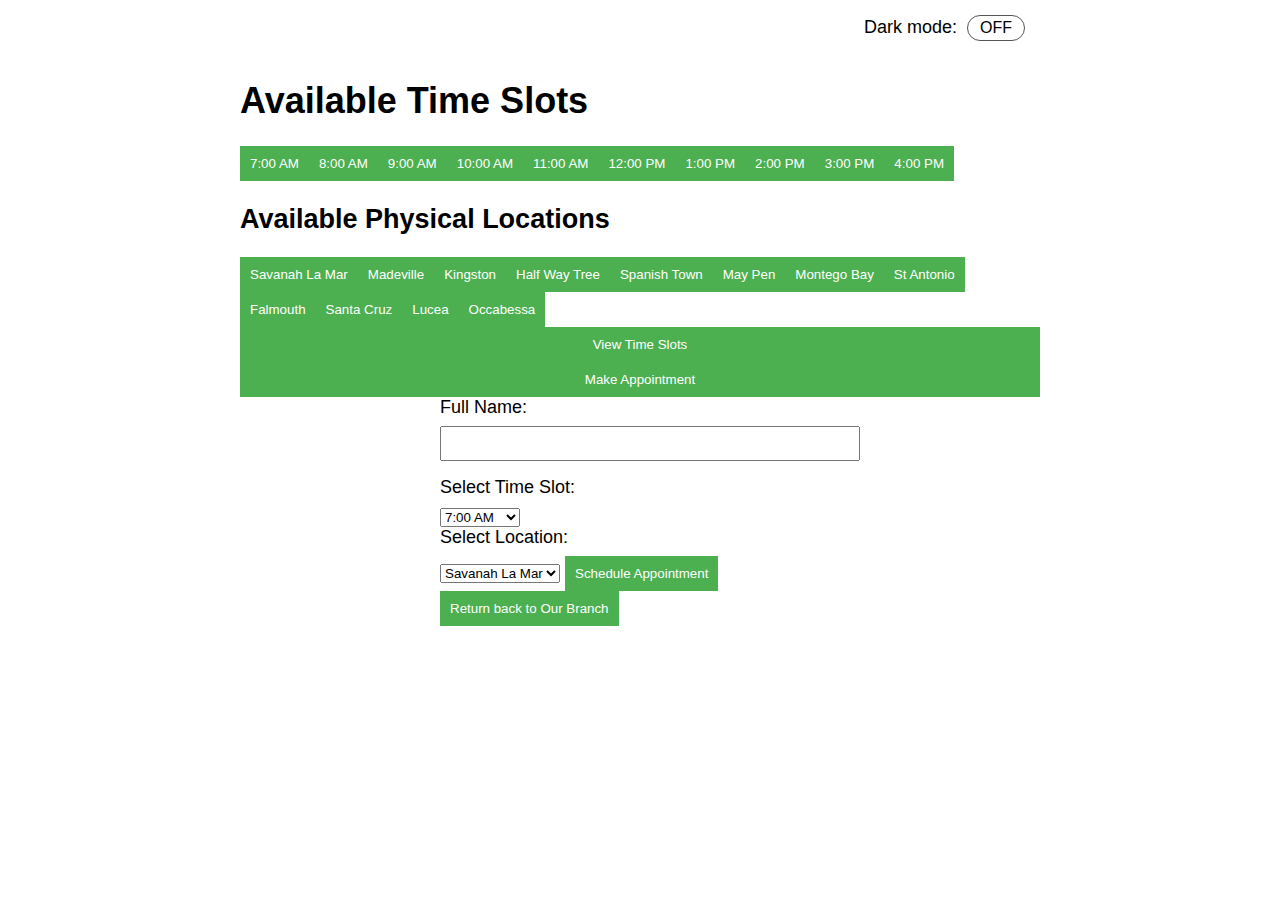
==== A3/appointment.html @ 5bf642f1 "first commit" ====
<!DOCTYPE html>
<html lang="en">
<head>
    <meta charset="UTF-8">
    <meta name="viewport" content="width=device-width, initial-scale=1.0">
    <link rel="stylesheet" href="styles.css">
    <meta http-equiv="X-UA-Compatible" content="ie=edge">
    <!-- <title>Dark Mode</title> -->
    <title>Appointment Scheduling</title>
</head>
<body>
    <div class="switch">Dark mode:
        <span class="inner-switch">OFF</span>
    </div>

    <!----> 

    <h1>Available Time Slots</h1>

    <div id="timeSlots" class="time-slot-container">
        <!-- Time slots will be dynamically populated here -->
    </div>


    <!-- The Location Header-->
    <h2>Available Physical Locations</h2>

    <div id="locations" class ="locations-slot-container">
        <!-- Locations will be dynamically populated here-->
    </div>

    <button id="viewTimeSlotsBtn">
        View Time Slots
    </button>

    <button id = "makeAppointmentBtn">
        Make Appointment
    </button>

    
    <form id="appointmentForm">
        <label for="fullName">Full Name:</label>
        <input type="text" id="fullName" required>
    
        <label for="selectedTimeSlot">Select Time Slot:</label>
        <select id="selectedTimeSlot" required>
            <!-- Time slots will be dynamically populated here -->
        </select>
    
        <label for="selectedLocation">Select Location:</label>
        <select id="selectedLocation" required>
            <!-- Locations will be dynamically populated here -->
        </select>
    
        <button type="submit">Schedule Appointment</button>

        <button onclick="location.href='index.html'">Return back to Our Branch</button>
    </form>

    <div id="confirmationMessage"></div>

    <script src="script.js"></script>
</body>
</html>
---- A3/styles.css ----
/* Add your styling here */
/* body {
    font-family: Arial, sans-serif;
    padding: 20px;
} */
body {
    font-family: sans-serif;
    font-size: 1.125rem;
    display: flex;
    flex-direction: column;
    max-width: 50rem;
    margin: 0 auto;
    padding: 0 0.9375rem;   
}

form {
    max-width: 400px;
    margin: 0 auto;
}

label {
    display: block;
    margin-bottom: 8px;
}

input {
    width: 100%;
    padding: 8px;
    margin-bottom: 16px;
}

button {
    background-color: #4caf50;
    color: white;
    padding: 10px;
    border: none;
    cursor: pointer;
}

button:hover {
    background-color: #45a049;
}

#confirmationMessage {
    margin-top: 20px;
    font-weight: bold;
}

/* */

small {
    font-style: italic;
}
article {
    display: flex;
    flex-direction: column;
}
img {
    max-width: 100%;
    display: block;
    align-self: center;
}
.switch {
    align-self: flex-end;
    margin: 0.9375rem;
}
.inner-switch {
    display: inline-block;
    cursor: pointer;
    border: 1px solid #555;
    border-radius: 1.25rem;
    width: 3.125rem;
    text-align: center;
    font-size: 1rem;
    padding: 0.1875rem;
    margin-left: 0.3125rem;
}

/* dark mode style*/
.dark,
.dark * {
    background-color: #222;
    color: #e6e6e6;
    border-color: #e6e6e6;
}
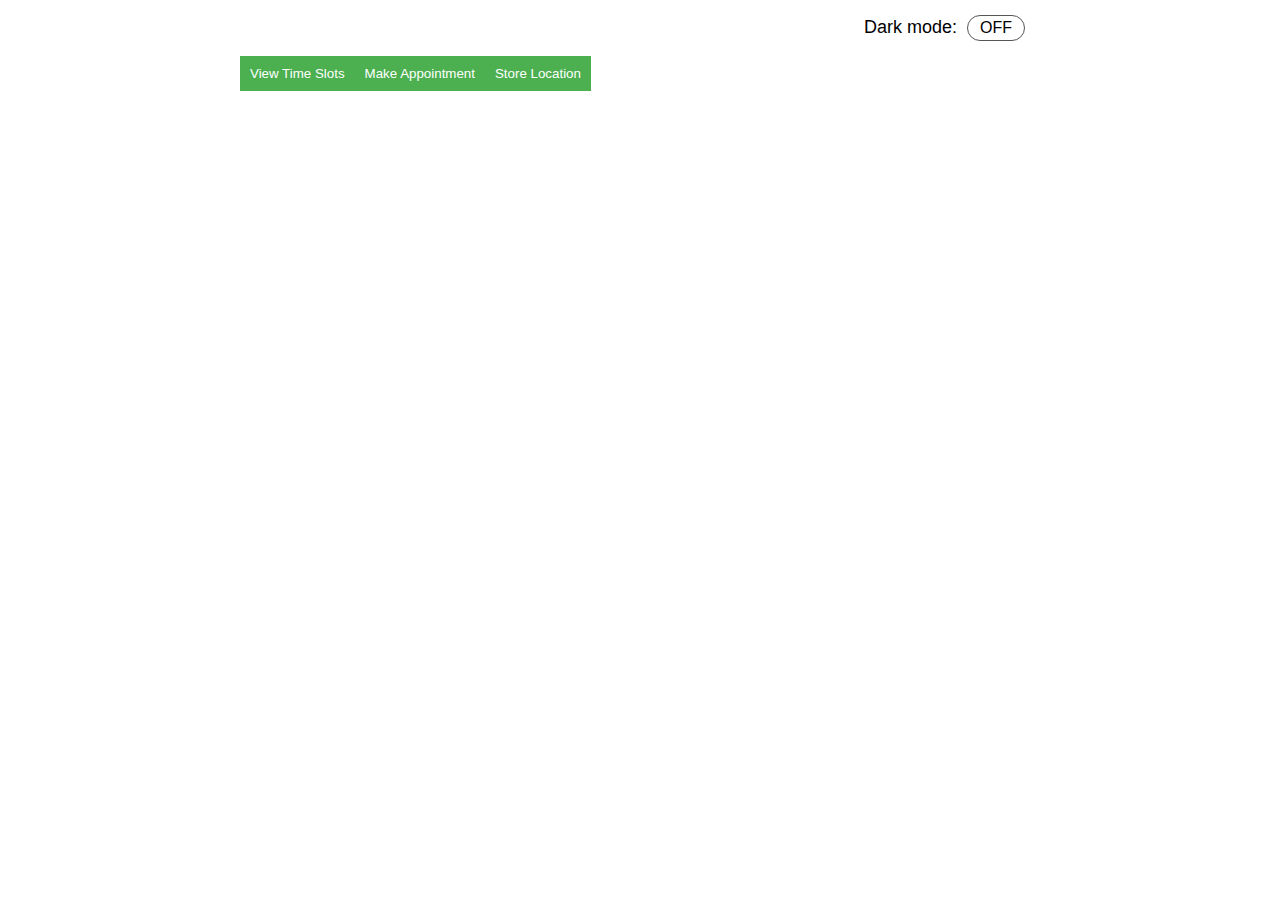
==== commit 980b3b34: "appointment 0.0.1" ====
--- a/A3/appointment.html
+++ b/A3/appointment.html
@@ -9,53 +9,90 @@
     <title>Appointment Scheduling</title>
 </head>
 <body>
-    <div class="switch">Dark mode:
-        <span class="inner-switch">OFF</span>
+    <div class="switch">
+        Dark mode: <span class="inner-switch">OFF</span>
     </div>
 
     <!----> 
+    <div class="tabs">
+        <button id="viewTimeSlotsBtn" onclick="openTab('ViewTimeSlots')">
+            View Time Slots
+        </button>
+    
+        <button id = "makeAppointmentBtn" onclick="openTab('MakeAppointment')">
+            Make Appointment
+        </button>
 
-    <h1>Available Time Slots</h1>
-
-    <div id="timeSlots" class="time-slot-container">
-        <!-- Time slots will be dynamically populated here -->
+        <button id="storeLocationsTab" onclick="openTab('StoreLocations')">
+            Store Location 
+        </button>
     </div>
 
+  
 
-    <!-- The Location Header-->
-    <h2>Available Physical Locations</h2>
+    <div id="ViewTimeSlots" class="tab-content" >
+        <h1>Available Time Slots</h1>
 
-    <div id="locations" class ="locations-slot-container">
-        <!-- Locations will be dynamically populated here-->
+        <div id="timeSlots" class="time-slot-container">
+            <!-- Time slots will be dynamically populated here -->
+        </div>
+        
+        <!-- <button id="viewTimeSlotsBtn">View Time Slots</button> -->
+        <button onclick="location.href='index.html'">Return back to Our Branch</button>
     </div>
 
-    <button id="viewTimeSlotsBtn">
-        View Time Slots
-    </button>
+    
 
-    <button id = "makeAppointmentBtn">
-        Make Appointment
-    </button>
+    <div id="MakeAppointment" class="tab-content">
+         <!-- The Location Header-->
+        <h1>Let's Schedule that Appointment</h1>
+        <div id="appointmentForm">
+            <!-- Form for making an appointment--> 
+            <label for="fullName">Full Name</label>
+            <input type="text" id="fullName">
+             
+            
+         
+                <label for="selectedLocation">Select Location:</label>
+                <select id="selectedLocation" required>
+                    <!-- Locations will be dynamically populated here -->
+                </select>
+            
 
+
+            <div id="timeSlots" class="time-slot-container">
+                <!-- Time slots will be dynamically populated here -->
+                   
+                <label for="selectedTimeSlot">Select Time Slot:</label>
+                <select id="selectedTimeSlot" required>
+                    <!-- Time slots will be dynamically populated here -->
+                </select>
+            </div>
+
+            <button type="submit"> Schedule Appointment</button>
+        </div>
+        <div id="confirmationMessage"></div>
+        <button onclick="location.href='index.html'">Return back to Our Branch</button>
+    </div>
+
+   
+    <div id="StoreLocations" class="tab-content">
+        <h1>Available Store Locations</h1>
+        <div id="locations" class="locations-slot-container">
+
+        </div>
+
+         <!-- Locations will be dynamically populated here-->
+        <div id="locations" class="location-slot-container">
+            <!-- Location slots will be dynamically populated here -->
+        </div>
+        
+     
+        <!-- <button type="ViewLocationBtn">Submit Location</button> -->
+        <button onclick="location.href='index.html'">Return back to Our Branch</button>
+    </div>
     
-    <form id="appointmentForm">
-        <label for="fullName">Full Name:</label>
-        <input type="text" id="fullName" required>
-    
-        <label for="selectedTimeSlot">Select Time Slot:</label>
-        <select id="selectedTimeSlot" required>
-            <!-- Time slots will be dynamically populated here -->
-        </select>
-    
-        <label for="selectedLocation">Select Location:</label>
-        <select id="selectedLocation" required>
-            <!-- Locations will be dynamically populated here -->
-        </select>
-    
-        <button type="submit">Schedule Appointment</button>
 
-        <button onclick="location.href='index.html'">Return back to Our Branch</button>
-    </form>
 
     <div id="confirmationMessage"></div>
 
--- a/A3/styles.css
+++ b/A3/styles.css
@@ -82,4 +82,37 @@
     background-color: #222;
     color: #e6e6e6;
     border-color: #e6e6e6;
-}+}
+
+
+/* Add your existing CSS styles */
+
+/* Tabs styling */
+.tabs {
+    display: flex;
+    margin-bottom: 20px;
+}
+
+.tabs button {
+    background-color: #4caf50;
+    color: white;
+    padding: 10px;
+    border: none;
+    cursor: pointer;
+}
+
+.tabs button:hover {
+    background-color: #45a049;
+}
+
+.tab-content {
+    display: none;
+}
+
+/* Default active tab */
+.tabs button.active {
+    background-color: #45a049;
+}
+
+/* Dark mode styles */
+/* Add your existing dark mode styles */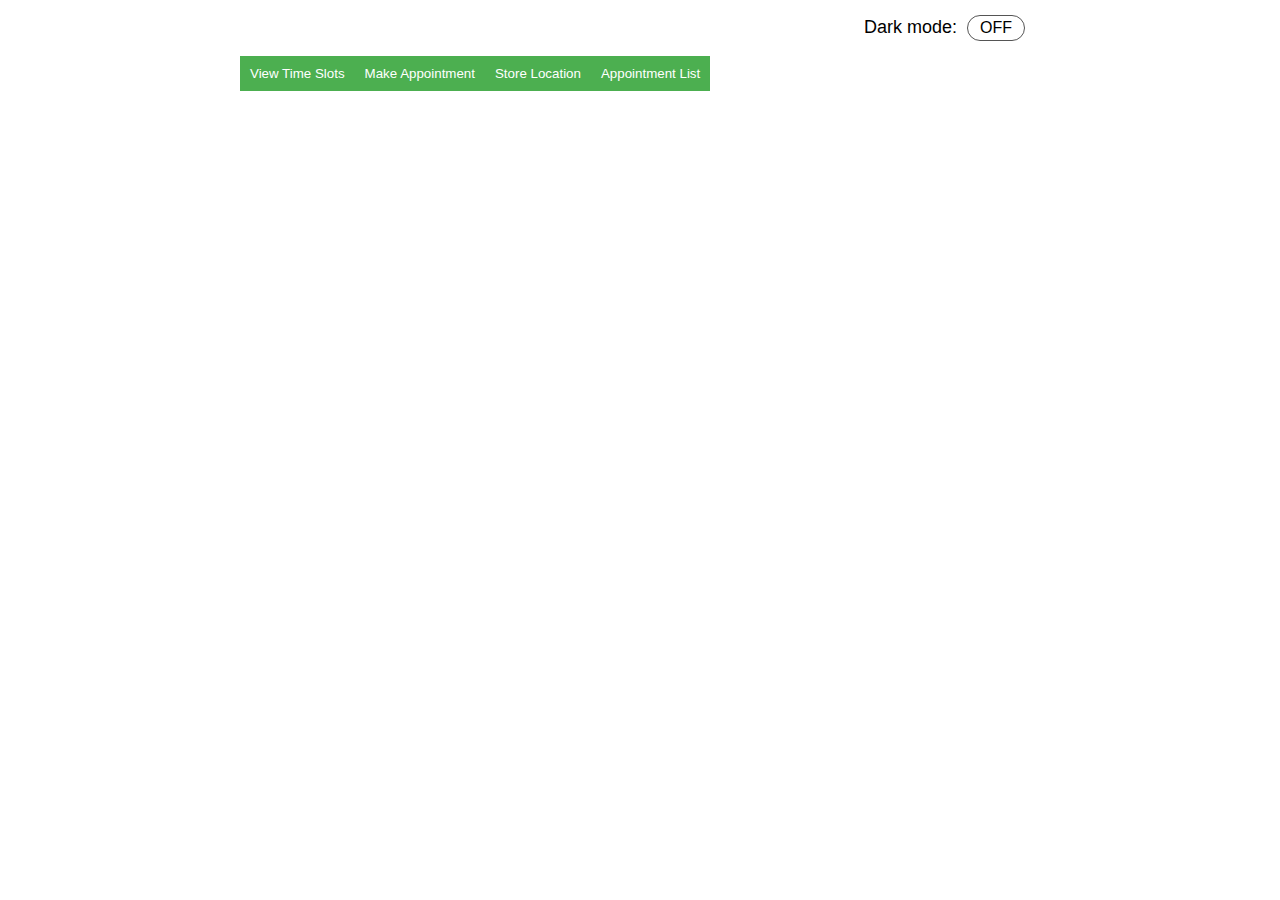
==== commit 56716b86: "appointment 0.0.2" ====
--- a/A3/appointment.html
+++ b/A3/appointment.html
@@ -26,6 +26,10 @@
         <button id="storeLocationsTab" onclick="openTab('StoreLocations')">
             Store Location 
         </button>
+
+        <button id="appointmentsListTab" onclick="openTab('appointmentsList')">
+            Appointment List
+        </button>
     </div>
 
   
@@ -38,7 +42,7 @@
         </div>
         
         <!-- <button id="viewTimeSlotsBtn">View Time Slots</button> -->
-        <button onclick="location.href='index.html'">Return back to Our Branch</button>
+        <button onclick="location.href='index.html'">Return back to Appointment</button>
     </div>
 
     
@@ -52,13 +56,10 @@
             <input type="text" id="fullName">
              
             
-         
                 <label for="selectedLocation">Select Location:</label>
                 <select id="selectedLocation" required>
                     <!-- Locations will be dynamically populated here -->
                 </select>
-            
-
 
             <div id="timeSlots" class="time-slot-container">
                 <!-- Time slots will be dynamically populated here -->
@@ -68,11 +69,28 @@
                     <!-- Time slots will be dynamically populated here -->
                 </select>
             </div>
+            
+             <!-- Additional Fields -->
+            <label for="date">Date:</label>
+            <input type="date" id="date" required>
+
+            <label for="purpose">Purpose:</label>
+            <input type="text" id="purpose" required>
+
+            <label for="itemsToView">Items to View:</label>
+            <input type="text" id="itemsToView" required>
+
+            <label for="notes">Notes:</label>
+            <textarea id="notes" rows="4">
+
+            </textarea>
+            <!-- End of Additional Fields -->
+
 
             <button type="submit"> Schedule Appointment</button>
         </div>
         <div id="confirmationMessage"></div>
-        <button onclick="location.href='index.html'">Return back to Our Branch</button>
+        <button onclick="location.href='index.html'">Return back to Appointment</button>
     </div>
 
    
@@ -89,7 +107,15 @@
         
      
         <!-- <button type="ViewLocationBtn">Submit Location</button> -->
-        <button onclick="location.href='index.html'">Return back to Our Branch</button>
+        <button onclick="location.href='index.html'">Return back to Appointment</button>
+    </div>
+
+    <div id="appointmentsList" class="tab-content">
+        <h1>Appointment List</h1>
+        <div id="appointmentsList" c class="appointments-list-container">
+            <!-- Appointments list will be dynamically populated here --> 
+        </div>
+        <button onclick="location.href='index.html'">Return back to Appointment</button>
     </div>
     
 
